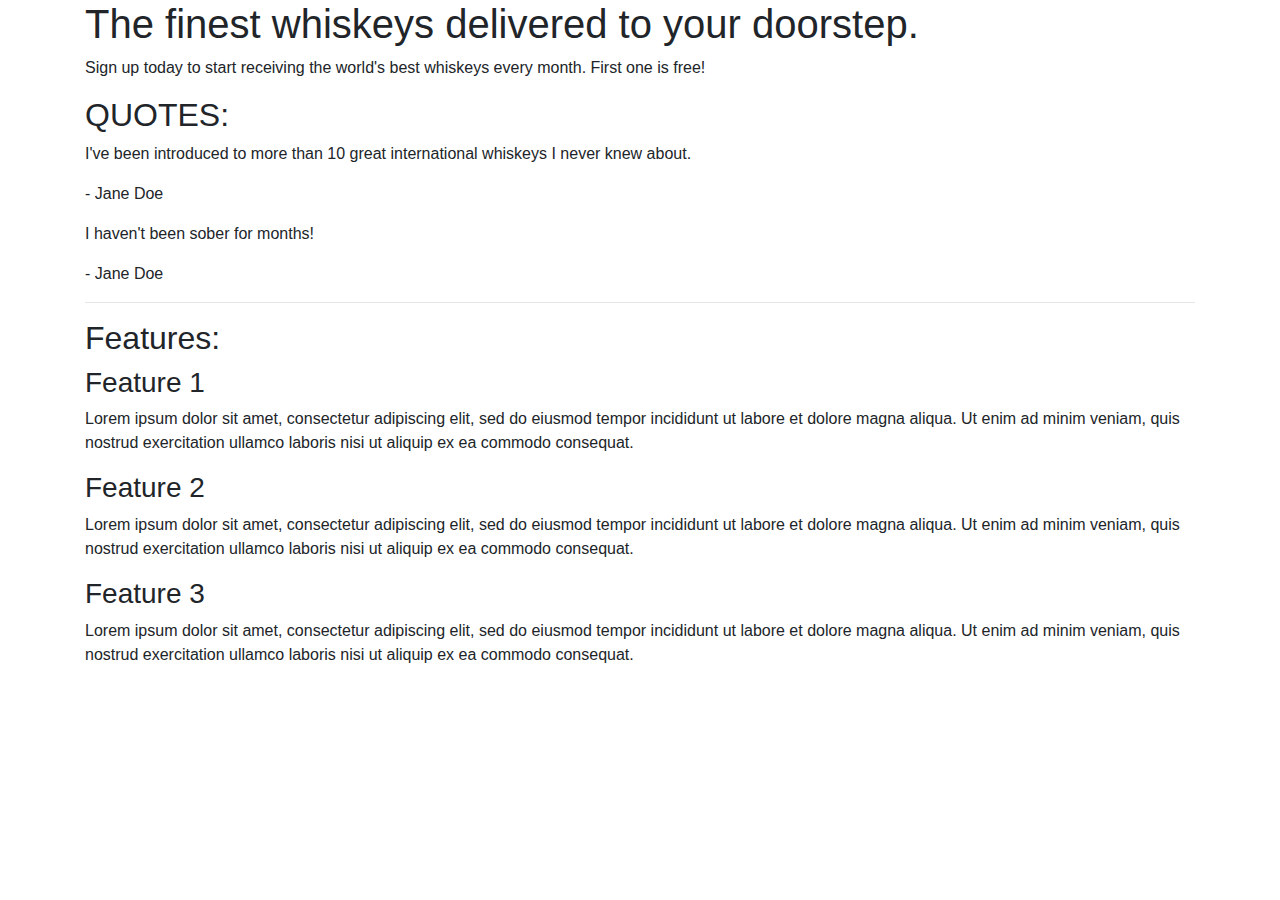
==== index.html @ 9edadc85 "minor updates" ====
<!DOCTYPE html>
<html lang="en">
<head>
    <meta charset="UTF-8">
    <meta name="viewport" content="width=<h>, initial-scale=1.0">
    <meta http-equiv="X-UA-Compatible" content="ie=edge">
    <title>Whiskey Drop | Taste a new whiskey every month</title>
    <link rel="stylesheet" href="https://maxcdn.bootstrapcdn.com/bootstrap/4.1.3/css/bootstrap.min.css">
</head>
<body>
   <article class="container"> 
    <!--   Callout Section  -->
        <section class="callout">
            <h1>The finest whiskeys delivered to your doorstep.</h1>
            <p>Sign up today to start receiving the world's best whiskeys every month. First one is free!</p>
        </section>
        <!--   Callout Section  -->

    <!--   Quotes Section  -->
        <section class="quotes">
            <h2 class="text-uppercase">Quotes: </h2>
            <div class="quote"> 
                <p>I've been introduced to more than 10 great international whiskeys I never knew about.</p>
                <p>- Jane Doe</p>
            </div>

            <div class="quote">
                <p>I haven't been sober for months!</p>
                <p>- Jane Doe</p>
            </div>
        </section>
        <!--   Quotes Section  -->
    <hr>

 <!--   Features Section  -->
        <section class="features">
            <h2>Features:</h2>
            <div class="feature">
                <h3>Feature 1</h3>
                <p>Lorem ipsum dolor sit amet, consectetur adipiscing elit, sed do eiusmod tempor incididunt ut labore et dolore magna aliqua. Ut enim ad minim veniam, quis nostrud exercitation ullamco laboris nisi ut aliquip ex ea commodo consequat.</p>
            </div>
            <div class="feature">
                <h3>Feature 2</h3>
                <p>Lorem ipsum dolor sit amet, consectetur adipiscing elit, sed do eiusmod tempor incididunt ut labore et dolore magna aliqua. Ut enim ad minim veniam, quis nostrud exercitation ullamco laboris nisi ut aliquip ex ea commodo consequat.</p>
            </div>
            <div class="feature">
                <h3>Feature 3</h3>
                <p>Lorem ipsum dolor sit amet, consectetur adipiscing elit, sed do eiusmod tempor incididunt ut labore et dolore magna aliqua. Ut enim ad minim veniam, quis nostrud exercitation ullamco laboris nisi ut aliquip ex ea commodo consequat.</p>
            </div>
        <!-- /.features -->    
        </section>
        <!--   Features Section  -->
   
   
   </article>
</body>
</html>
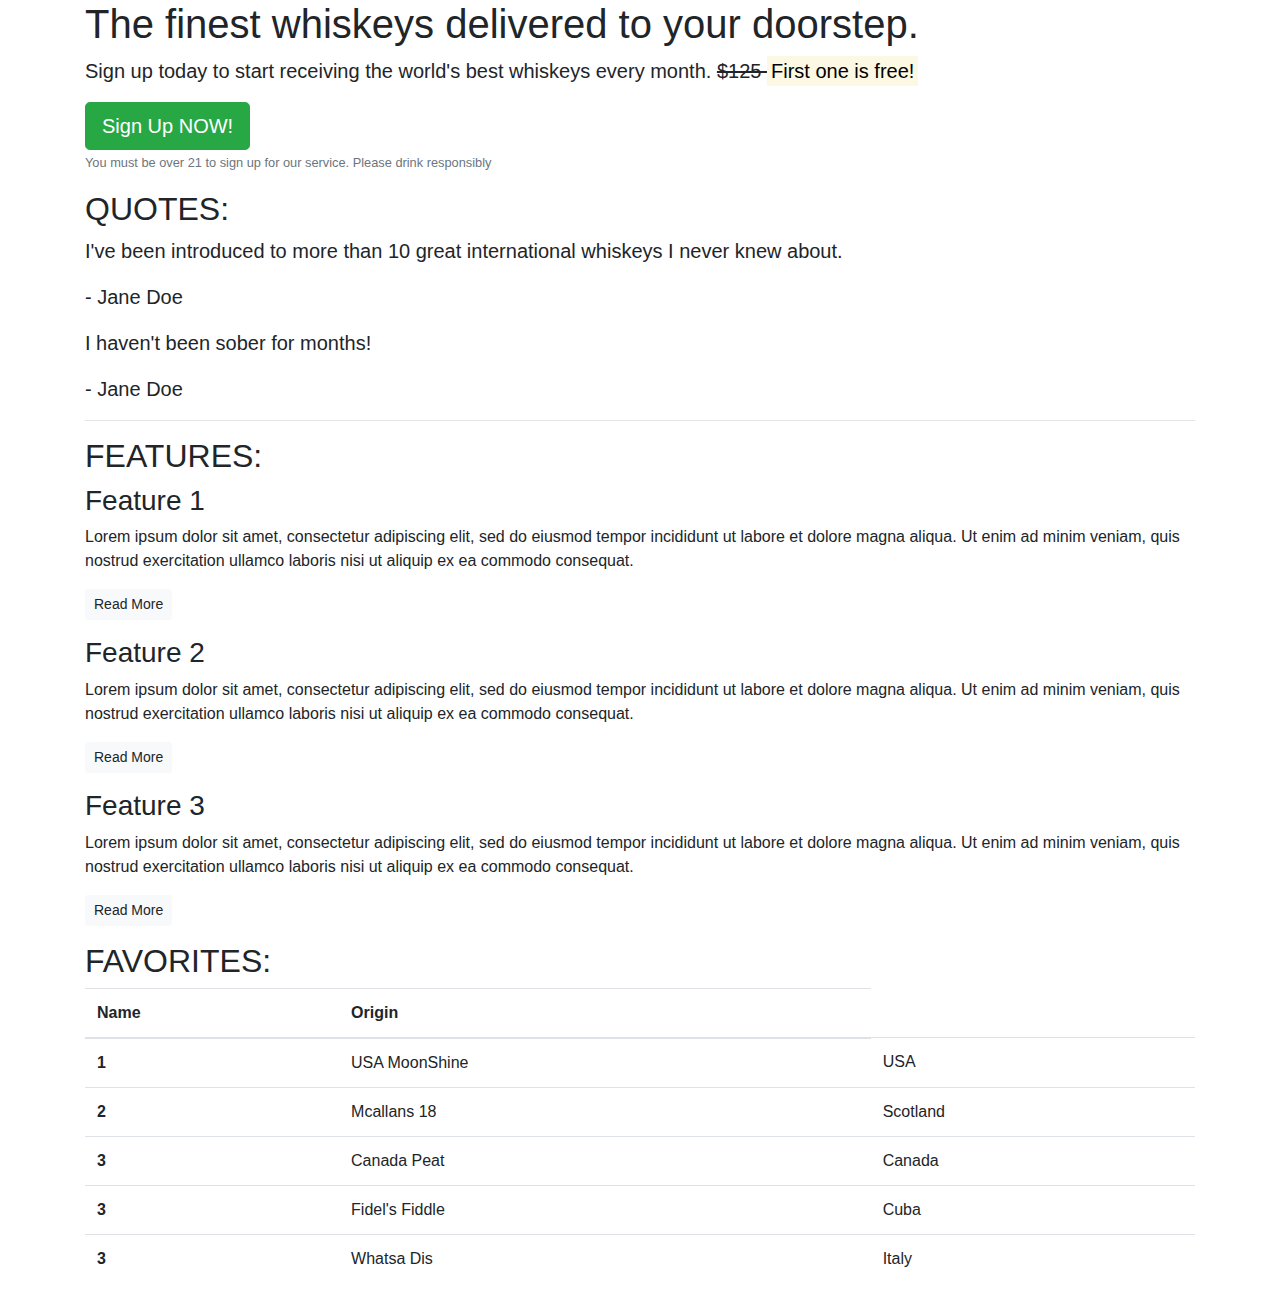
==== commit 9d5ef307: "local unit work added" ====
--- a/index.html
+++ b/index.html
@@ -2,7 +2,7 @@
 <html lang="en">
 <head>
     <meta charset="UTF-8">
-    <meta name="viewport" content="width=<h>, initial-scale=1.0">
+    <meta name="viewport" content="width=width-device-width, initial-scale=1.0">
     <meta http-equiv="X-UA-Compatible" content="ie=edge">
     <title>Whiskey Drop | Taste a new whiskey every month</title>
     <link rel="stylesheet" href="https://maxcdn.bootstrapcdn.com/bootstrap/4.1.3/css/bootstrap.min.css">
@@ -12,46 +12,94 @@
     <!--   Callout Section  -->
         <section class="callout">
             <h1>The finest whiskeys delivered to your doorstep.</h1>
-            <p>Sign up today to start receiving the world's best whiskeys every month. First one is free!</p>
+            <p class="lead">Sign up today to start receiving the world's best whiskeys every month. <s>$125 </s><strong><mark>First one is free!</mark></strong></p>
+            <button class="btn btn-success btn-lg">Sign Up NOW!</button>
+            <p class="text-muted"><small>You must be over 21 to sign up for our service.  Please drink responsibly</small></p>
         </section>
         <!--   Callout Section  -->
 
     <!--   Quotes Section  -->
         <section class="quotes">
             <h2 class="text-uppercase">Quotes: </h2>
-            <div class="quote"> 
+            <blockquote class="blockquote"> 
                 <p>I've been introduced to more than 10 great international whiskeys I never knew about.</p>
                 <p>- Jane Doe</p>
-            </div>
+            </blockquote>
 
-            <div class="quote">
+            <blockquote class="blockquote">
                 <p>I haven't been sober for months!</p>
                 <p>- Jane Doe</p>
-            </div>
+            </blockquote>
         </section>
         <!--   Quotes Section  -->
     <hr>
 
  <!--   Features Section  -->
         <section class="features">
-            <h2>Features:</h2>
+            <h2 class="text-uppercase">features:</h2>
             <div class="feature">
                 <h3>Feature 1</h3>
                 <p>Lorem ipsum dolor sit amet, consectetur adipiscing elit, sed do eiusmod tempor incididunt ut labore et dolore magna aliqua. Ut enim ad minim veniam, quis nostrud exercitation ullamco laboris nisi ut aliquip ex ea commodo consequat.</p>
+                <p><a class="btn btn-sm btn-light" href="">Read More</a></p>
             </div>
             <div class="feature">
                 <h3>Feature 2</h3>
                 <p>Lorem ipsum dolor sit amet, consectetur adipiscing elit, sed do eiusmod tempor incididunt ut labore et dolore magna aliqua. Ut enim ad minim veniam, quis nostrud exercitation ullamco laboris nisi ut aliquip ex ea commodo consequat.</p>
+                <p><a class="btn btn-sm btn-light" href="">Read More</a></p>
             </div>
             <div class="feature">
                 <h3>Feature 3</h3>
                 <p>Lorem ipsum dolor sit amet, consectetur adipiscing elit, sed do eiusmod tempor incididunt ut labore et dolore magna aliqua. Ut enim ad minim veniam, quis nostrud exercitation ullamco laboris nisi ut aliquip ex ea commodo consequat.</p>
+                <p><a class="btn btn-sm btn-light" href="">Read More</a></p>
             </div>
         <!-- /.features -->    
         </section>
         <!--   Features Section  -->
    
-   
+    <!--   Favorites Section  -->
+    <section class="features">
+        <h2 class="text-uppercase">Favorites:</h2>
+        <div class="feature">
+            <table class="table">
+                <thead>
+                  <tr>
+                    <th scope="col">Name</th>
+                    <th scope="col">Origin</th>
+                  </tr>
+                </thead>
+                <tbody>
+                  <tr>
+                    <th scope="row">1</th>
+                    <td>USA MoonShine</td>
+                    <td>USA</td>
+                  </tr>
+                  <tr>
+                    <th scope="row">2</th>
+                    <td>Mcallans 18</td>
+                    <td>Scotland</td>
+                  </tr>
+                  <tr>
+                    <th scope="row">3</th>
+                    <td>Canada Peat</td>
+                    <td>Canada</td>
+                  </tr>
+                  <tr>
+                    <th scope="row">3</th>
+                    <td>Fidel's Fiddle</td>
+                    <td>Cuba</td>
+                  </tr>
+                  <tr>
+                    <th scope="row">3</th>
+                    <td>Whatsa Dis</td>
+                    <td>Italy</td>
+                  </tr>
+                </tbody>
+              </table>
+      
+        </div>
+    <!-- /.Favorites -->    
+    </section>
+
    </article>
 </body>
 </html>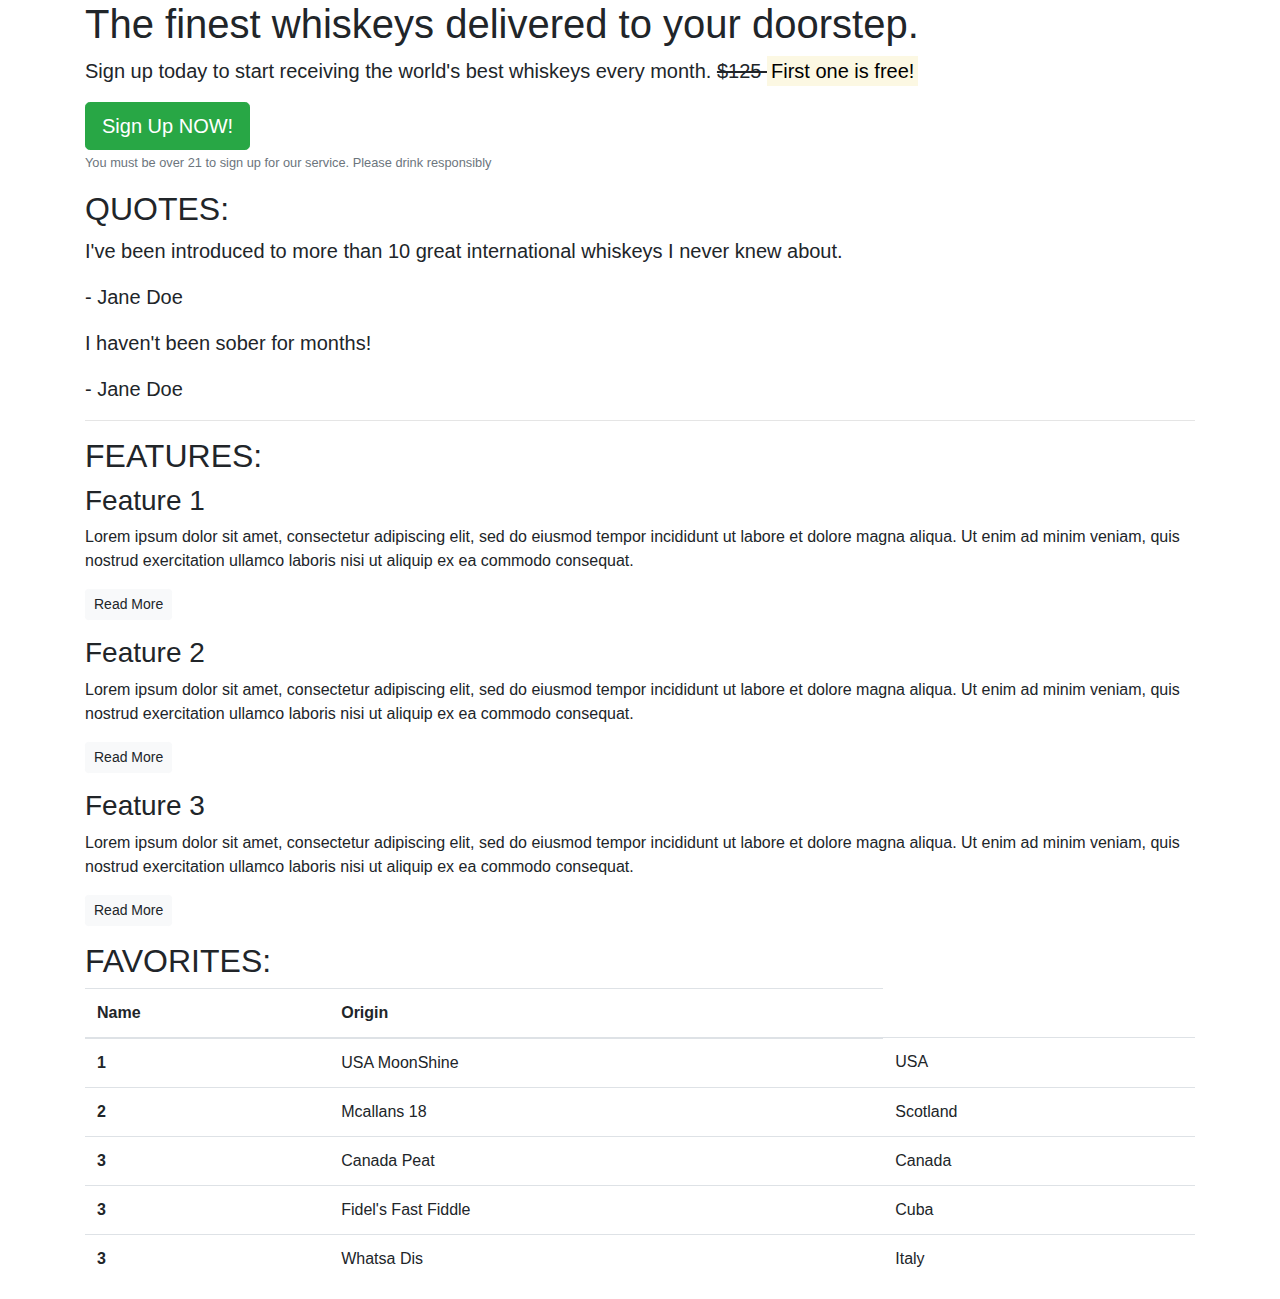
==== commit c8462d4e: "Update to confirm git stuff" ====
--- a/index.html
+++ b/index.html
@@ -85,7 +85,7 @@
                   </tr>
                   <tr>
                     <th scope="row">3</th>
-                    <td>Fidel's Fiddle</td>
+                    <td>Fidel's Fast Fiddle</td>
                     <td>Cuba</td>
                   </tr>
                   <tr>
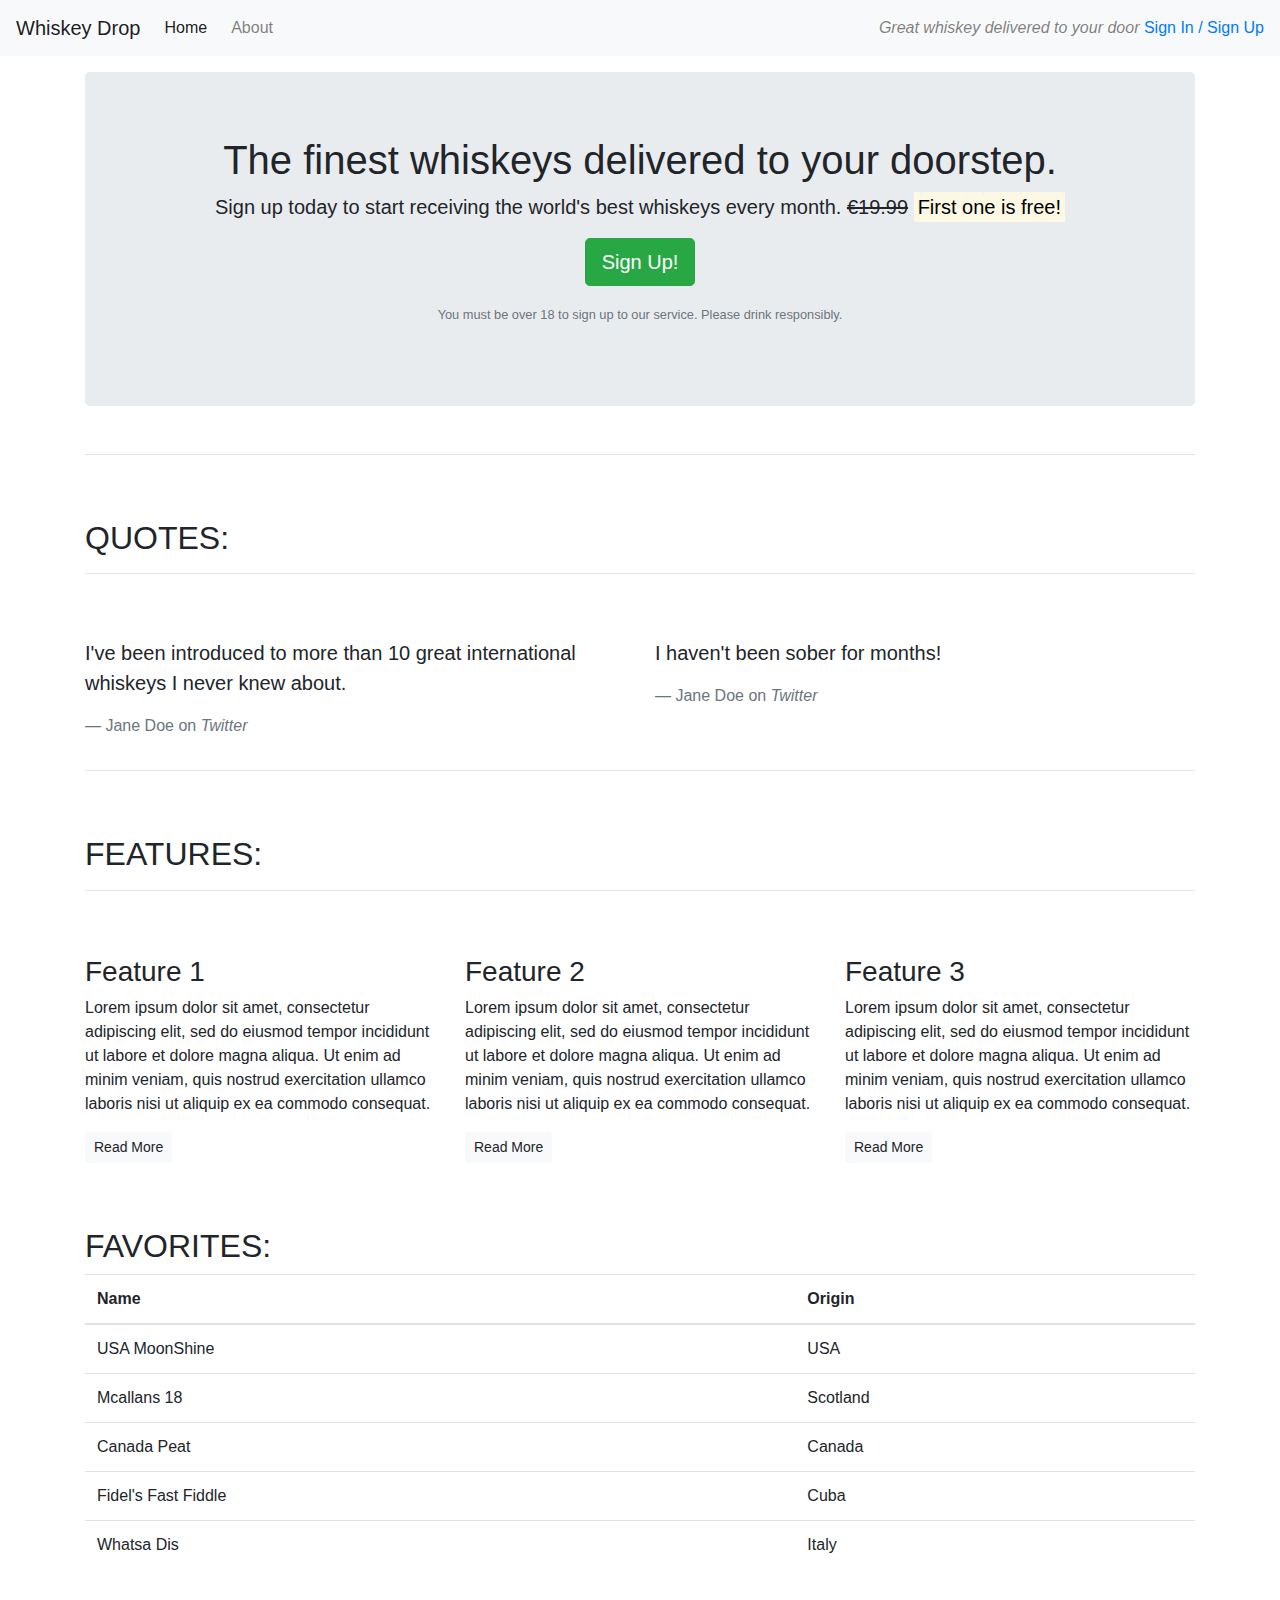
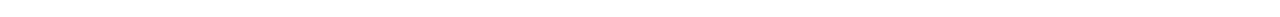
==== commit a835f922: "Added core components 1" ====
--- a/index.html
+++ b/index.html
@@ -1,105 +1,157 @@
 <!DOCTYPE html>
-<html lang="en">
+<html lang="en-us">
+
 <head>
-    <meta charset="UTF-8">
-    <meta name="viewport" content="width=width-device-width, initial-scale=1.0">
-    <meta http-equiv="X-UA-Compatible" content="ie=edge">
-    <title>Whiskey Drop | Taste a new whiskey every month</title>
-    <link rel="stylesheet" href="https://maxcdn.bootstrapcdn.com/bootstrap/4.1.3/css/bootstrap.min.css">
+  <meta charset="utf-8">
+  <meta name="viewport" content="width=device-width, initial-scale=1.0">
+  <title>Whiskey Drop | Taste a new whiskey every month</title>
+  <link rel="stylesheet" href="https://maxcdn.bootstrapcdn.com/bootstrap/4.1.3/css/bootstrap.min.css">
 </head>
+
 <body>
-   <article class="container"> 
-    <!--   Callout Section  -->
-        <section class="callout">
-            <h1>The finest whiskeys delivered to your doorstep.</h1>
-            <p class="lead">Sign up today to start receiving the world's best whiskeys every month. <s>$125 </s><strong><mark>First one is free!</mark></strong></p>
-            <button class="btn btn-success btn-lg">Sign Up NOW!</button>
-            <p class="text-muted"><small>You must be over 21 to sign up for our service.  Please drink responsibly</small></p>
+  <!--Nav-->
+  <nav class="navbar navbar-light navbar-expand-sm bg-light">
+    <a href="/" class="navbar-brand">Whiskey Drop</a>
+    <ul class="navbar-nav mr-auto">
+      <li class="active nav-item mr-2"><a class="nav-link" href="/">Home</a></li>
+      <li class="nav-item mr-2"><a class="nav-link" href="">About</a></li>
+      <li class="nav-item mr-2 d-block d-sm-none"><a class="nav-link" href="">Sign In / Sign Up</a></li>
+    </ul>
+
+    <div class="d-none d-md-block">
+      <p class="navbar-text my-auto mr-20"><i>Great whiskey delivered to your door</i></p>
+      <a href="/login">Sign In / Sign Up</a>
+    </div>
+    <!--</div>-->
+  </nav>
+
+  <article class="container mt-3">
+    <!-- Callout -->
+    <div class="row">
+      <div class="col-12">
+        <section class="callout jumbotron text-center">
+          <h1>The finest whiskeys delivered to your doorstep.</h1>
+          <p class="lead">Sign up today to start receiving the world's best whiskeys every month.
+            <s class="d-none d-sm-inline">€19.99</s>
+            <span class="d-inline d-sm-none"><br></span>
+            <strong><mark>First one is free!</mark></strong></p>
+          <p><button class="btn btn-lg btn-success">Sign Up!</button></p>
+          <p class="text-muted"><small>You must be over 18 to sign up to our service. Please drink
+              responsibly.</small></p>
         </section>
-        <!--   Callout Section  -->
-
-    <!--   Quotes Section  -->
-        <section class="quotes">
-            <h2 class="text-uppercase">Quotes: </h2>
-            <blockquote class="blockquote"> 
-                <p>I've been introduced to more than 10 great international whiskeys I never knew about.</p>
-                <p>- Jane Doe</p>
-            </blockquote>
-
-            <blockquote class="blockquote">
-                <p>I haven't been sober for months!</p>
-                <p>- Jane Doe</p>
-            </blockquote>
-        </section>
-        <!--   Quotes Section  -->
+      </div>
+    </div>
+    <!-- /.callout -->
     <hr>
 
- <!--   Features Section  -->
-        <section class="features">
-            <h2 class="text-uppercase">features:</h2>
-            <div class="feature">
-                <h3>Feature 1</h3>
-                <p>Lorem ipsum dolor sit amet, consectetur adipiscing elit, sed do eiusmod tempor incididunt ut labore et dolore magna aliqua. Ut enim ad minim veniam, quis nostrud exercitation ullamco laboris nisi ut aliquip ex ea commodo consequat.</p>
-                <p><a class="btn btn-sm btn-light" href="">Read More</a></p>
-            </div>
-            <div class="feature">
-                <h3>Feature 2</h3>
-                <p>Lorem ipsum dolor sit amet, consectetur adipiscing elit, sed do eiusmod tempor incididunt ut labore et dolore magna aliqua. Ut enim ad minim veniam, quis nostrud exercitation ullamco laboris nisi ut aliquip ex ea commodo consequat.</p>
-                <p><a class="btn btn-sm btn-light" href="">Read More</a></p>
-            </div>
-            <div class="feature">
-                <h3>Feature 3</h3>
-                <p>Lorem ipsum dolor sit amet, consectetur adipiscing elit, sed do eiusmod tempor incididunt ut labore et dolore magna aliqua. Ut enim ad minim veniam, quis nostrud exercitation ullamco laboris nisi ut aliquip ex ea commodo consequat.</p>
-                <p><a class="btn btn-sm btn-light" href="">Read More</a></p>
-            </div>
-        <!-- /.features -->    
-        </section>
-        <!--   Features Section  -->
-   
+    <!-- Quotes -->
+    <section class="quotes">
+      <div class="row">
+        <div class="col-12 my-5">
+          <h2 class="text-uppercase">Quotes:</h2>
+          <hr />
+        </div>
+      </div>
+      <div class="row">
+        <div class="col-12 col-md-6">
+          <blockquote class="blockquote">
+            <p>I've been introduced to more than 10 great international whiskeys I never knew about.</p>
+            <footer class="blockquote-footer">Jane Doe on <cite title="Twitter">Twitter</cite></footer>
+          </blockquote>
+        </div>
+        <div class="col-12 col-md-6">
+          <blockquote class="blockquote">
+            <p>I haven't been sober for months!</p>
+            <footer class="blockquote-footer">Jane Doe on <cite title="Twitter">Twitter</cite></footer>
+          </blockquote>
+        </div>
+      </div>
+    </section>
+    <!-- /.quotes -->
+
+    <hr>
+
+    <!-- Features -->
+    <section class="features">
+      <div class="row">
+        <div class="col-12 my-5">
+          <h2 class="text-uppercase">Features:</h2>
+          <hr />
+        </div>
+      </div>
+      <div class="row">
+        <div class="col-12 col-md-6 col-lg-4">
+          <div class="feature">
+            <h3>Feature 1</h3>
+            <p>Lorem ipsum dolor sit amet, consectetur adipiscing elit, sed do eiusmod tempor incididunt ut
+              labore et dolore magna aliqua. Ut enim ad minim veniam, quis nostrud exercitation ullamco
+              laboris nisi ut aliquip ex ea commodo consequat.</p>
+            <p><a class="btn btn-sm btn-light" href="">Read More</a></p>
+          </div>
+        </div>
+        <div class="col-12 col-md-6 col-lg-4">
+          <div class="feature">
+            <h3>Feature 2</h3>
+            <p>Lorem ipsum dolor sit amet, consectetur adipiscing elit, sed do eiusmod tempor incididunt ut
+              labore et dolore magna aliqua. Ut enim ad minim veniam, quis nostrud exercitation ullamco
+              laboris nisi ut aliquip ex ea commodo consequat.</p>
+            <p><a class="btn btn-sm btn-light" href="">Read More</a></p>
+          </div>
+        </div>
+        <div class="col-12 d-md-none d-lg-block col-lg-4">
+          <div class="feature">
+            <h3>Feature 3</h3>
+            <p>Lorem ipsum dolor sit amet, consectetur adipiscing elit, sed do eiusmod tempor incididunt ut
+              labore et dolore magna aliqua. Ut enim ad minim veniam, quis nostrud exercitation ullamco
+              laboris nisi ut aliquip ex ea commodo consequat.</p>
+            <p><a class="btn btn-sm btn-light" href="">Read More</a></p>
+          </div>
+        </div>
+      </div>
+    </section>
+    <!-- /.features -->
+
     <!--   Favorites Section  -->
-    <section class="features">
+    <section class="favorites">
+      <div class="div my-5">
         <h2 class="text-uppercase">Favorites:</h2>
         <div class="feature">
-            <table class="table">
-                <thead>
-                  <tr>
-                    <th scope="col">Name</th>
-                    <th scope="col">Origin</th>
-                  </tr>
-                </thead>
-                <tbody>
-                  <tr>
-                    <th scope="row">1</th>
-                    <td>USA MoonShine</td>
-                    <td>USA</td>
-                  </tr>
-                  <tr>
-                    <th scope="row">2</th>
-                    <td>Mcallans 18</td>
-                    <td>Scotland</td>
-                  </tr>
-                  <tr>
-                    <th scope="row">3</th>
-                    <td>Canada Peat</td>
-                    <td>Canada</td>
-                  </tr>
-                  <tr>
-                    <th scope="row">3</th>
-                    <td>Fidel's Fast Fiddle</td>
-                    <td>Cuba</td>
-                  </tr>
-                  <tr>
-                    <th scope="row">3</th>
-                    <td>Whatsa Dis</td>
-                    <td>Italy</td>
-                  </tr>
-                </tbody>
-              </table>
-      
+          <table class="table">
+            <thead>
+              <tr>
+                <th scope="col">Name</th>
+                <th scope="col">Origin</th>
+              </tr>
+            </thead>
+            <tbody>
+              <tr>
+                <td>USA MoonShine</td>
+                <td>USA</td>
+              </tr>
+              <tr>
+                <td>Mcallans 18</td>
+                <td>Scotland</td>
+              </tr>
+              <tr>
+                <td>Canada Peat</td>
+                <td>Canada</td>
+              </tr>
+              <tr>
+                <td>Fidel's Fast Fiddle</td>
+                <td>Cuba</td>
+              </tr>
+              <tr>
+                <td>Whatsa Dis</td>
+                <td>Italy</td>
+              </tr>
+            </tbody>
+          </table>
         </div>
-    <!-- /.Favorites -->    
+      </div> <!--  major div -->
+      <!-- /.Favorites -->
     </section>
 
-   </article>
+  </article>
 </body>
+
 </html>